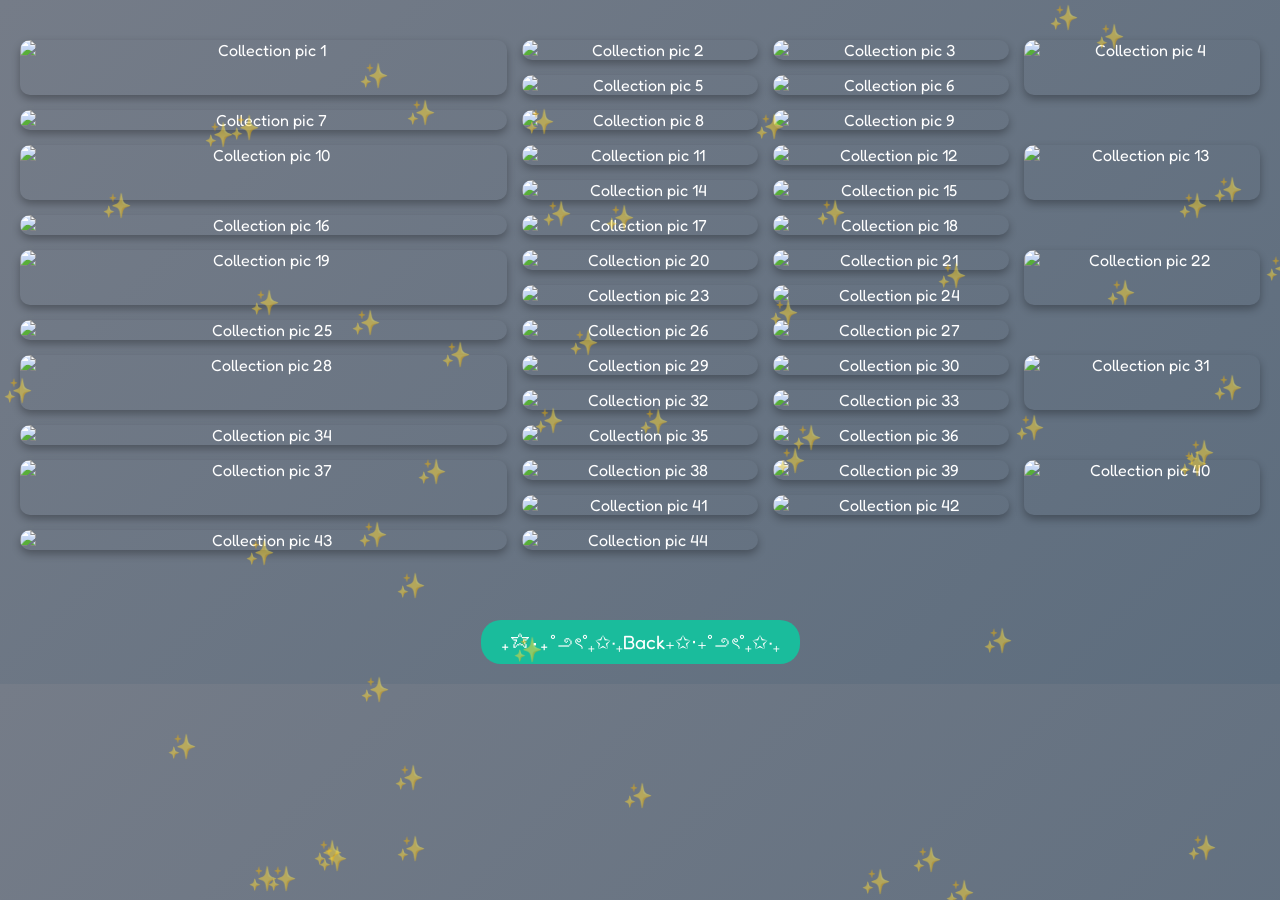
==== collection_album.html @ 9b6654c7 "Add files via upload" ====
<!DOCTYPE html>
<html lang="en">
<head>
    <meta charset="UTF-8">
    <meta name="viewport" content="width=device-width, initial-scale=1.0">
    <meta name="description" content="Claude's Collection Album - pics and memories!">
    <title>Collection Album</title>
    <link href="https://fonts.googleapis.com/css2?family=Fredoka+One&display=swap" rel="stylesheet">
    <style>
        body {
            background: linear-gradient(135deg, #757C88, #5D6D7E);
            font-family: 'Fredoka One', cursive;
            margin: 0;
            padding: 20px;
            color: white;
            text-align: center;
            overflow-x: hidden;
            position: relative;
        }
        .gallery {
            display: grid;
            grid-template-columns: repeat(auto-fit, minmax(200px, 1fr));
            gap: 15px;
            margin: 20px 0;
            animation: fadeIn 2s ease-in;
        }
        .gallery img {
            width: 100%;
            height: auto;
            border-radius: 10px;
            box-shadow: 0 4px 8px rgba(0, 0, 0, 0.3);
            transition: transform 0.3s ease;
            cursor: pointer;
        }
        .gallery img:hover {
            transform: scale(1.05) rotate(2deg);
        }
        .large {
            grid-column: span 2;
            grid-row: span 2;
        }
        .medium {
            grid-column: span 1;
            grid-row: span 1;
        }
        .small {
            grid-column: span 1;
            grid-row: span 1;
        }
        .tall {
            grid-column: span 1;
            grid-row: span 2;
        }
        .wide {
            grid-column: span 2;
            grid-row: span 1;
        }
        .lightbox {
            display: none;
            position: fixed;
            top: 0;
            left: 0;
            width: 100%;
            height: 100%;
            background: rgba(0, 0, 0, 0.8);
            justify-content: center;
            align-items: center;
            z-index: 1000;
        }
        .lightbox img {
            max-width: 90%;
            max-height: 90%;
            border-radius: 10px;
        }
        .close {
            position: absolute;
            top: 20px;
            right: 20px;
            color: white;
            font-size: 2em;
            cursor: pointer;
        }
        .back-btn {
            margin-top: 30px;
            display: inline-block;
            background-color: #1ABC9C;
            color: white;
            padding: 10px 20px;
            border-radius: 20px;
            text-decoration: none;
            font-size: 1.2em;
            transition: all 0.3s ease;
        }
        .back-btn:hover {
            background-color: #16A085;
            transform: scale(1.05);
        }
        #stars {
            position: fixed;
            top: 0;
            left: 0;
            width: 100%;
            height: 100%;
            pointer-events: none;
            z-index: 0;
        }
        .star {
            position: absolute;
            font-size: 1.5em;
            color: rgba(255, 255, 255, 0.5);
            animation: twinkle 4s infinite;
        }
        @keyframes fadeIn {
            from { opacity: 0; transform: translateY(20px); }
            to { opacity: 1; transform: translateY(0); }
        }
        @keyframes twinkle {
            0%, 100% { opacity: 0.5; }
            50% { opacity: 1; }
        }
        @media (max-width: 768px) {
            .gallery {
                grid-template-columns: repeat(auto-fit, minmax(150px, 1fr));
                gap: 10px;
            }
            .large {
                grid-column: span 1;
                grid-row: span 1;
            }
            .tall {
                grid-column: span 1;
                grid-row: span 1;
            }
            .wide {
                grid-column: span 1;
                grid-row: span 1;
            }
        }
    </style>
</head>
<body>
    <div class="gallery">
        <img class="large" src="C:\Users\Linnaeus\Documents\CUMAL_LINNAEUS\3RD QUARTER\Portfolio Website\Collection\Screenshot_20250814-130744.jpg" alt="Collection pic 1">
        <img class="medium" src="C:\Users\Linnaeus\Documents\CUMAL_LINNAEUS\3RD QUARTER\Portfolio Website\Collection\Screenshot_20240518-165611.jpg" alt="Collection pic 2">
        <img class="medium" src="C:\Users\Linnaeus\Documents\CUMAL_LINNAEUS\3RD QUARTER\Portfolio Website\Collection\Screenshot_20240303-185044.png" alt="Collection pic 3">
        <img class="tall" src="C:\Users\Linnaeus\Documents\CUMAL_LINNAEUS\3RD QUARTER\Portfolio Website\Collection\Screenshot_20240717-161609.jpg" alt="Collection pic 4">
        <img class="small" src="C:\Users\Linnaeus\Documents\CUMAL_LINNAEUS\3RD QUARTER\Portfolio Website\Collection\Screenshot_20240609-014246.jpg" alt="Collection pic 5">
        <img class="small" src="C:\Users\Linnaeus\Documents\CUMAL_LINNAEUS\3RD QUARTER\Portfolio Website\Collection\Screenshot_20240613-174100.jpg" alt="Collection pic 6">
        <img class="wide" src="C:\Users\Linnaeus\Documents\CUMAL_LINNAEUS\3RD QUARTER\Portfolio Website\Collection\Screenshot_20240616-070816.jpg" alt="Collection pic 7">
        <img class="medium" src="C:\Users\Linnaeus\Documents\CUMAL_LINNAEUS\3RD QUARTER\Portfolio Website\Collection\Screenshot_20240626-154854.jpg" alt="Collection pic 8">
        <img class="medium" src="C:\Users\Linnaeus\Documents\CUMAL_LINNAEUS\3RD QUARTER\Portfolio Website\Collection\Screenshot_20240626-161524.jpg" alt="Collection pic 9">
        <img class="large" src="C:\Users\Linnaeus\Documents\CUMAL_LINNAEUS\3RD QUARTER\Portfolio Website\Collection\Screenshot_20240718-044356.jpg" alt="Collection pic 10">
        <img class="small" src="C:\Users\Linnaeus\Documents\CUMAL_LINNAEUS\3RD QUARTER\Portfolio Website\Collection\Screenshot_20240718-061940.jpg" alt="Collection pic 11">
        <img class="small" src="C:\Users\Linnaeus\Documents\CUMAL_LINNAEUS\3RD QUARTER\Portfolio Website\Collection\Screenshot_20240623-225223.jpg" alt="Collection pic 12">
        <img class="tall" src="C:\Users\Linnaeus\Documents\CUMAL_LINNAEUS\3RD QUARTER\Portfolio Website\Collection\Screenshot_20240625-112304.jpg" alt="Collection pic 13">
        <img class="medium" src="C:\Users\Linnaeus\Documents\CUMAL_LINNAEUS\3RD QUARTER\Portfolio Website\Collection\Screenshot_20240625-185339.jpg" alt="Collection pic 14">
        <img class="medium" src="C:\Users\Linnaeus\Documents\CUMAL_LINNAEUS\3RD QUARTER\Portfolio Website\Collection\Screenshot_20240625-191425.jpg" alt="Collection pic 15">
        <img class="wide" src="C:\Users\Linnaeus\Documents\CUMAL_LINNAEUS\3RD QUARTER\Portfolio Website\Collection\Screenshot_20240625-193917.jpg" alt="Collection pic 16">
        <img class="small" src="C:\Users\Linnaeus\Documents\CUMAL_LINNAEUS\3RD QUARTER\Portfolio Website\Collection\Screenshot_20240626-151235.jpg" alt="Collection pic 17">
        <img class="small" src="C:\Users\Linnaeus\Documents\CUMAL_LINNAEUS\3RD QUARTER\Portfolio Website\Collection\Screenshot_20240626-163218.jpg" alt="Collection pic 18">
        <img class="large" src="C:\Users\Linnaeus\Documents\CUMAL_LINNAEUS\3RD QUARTER\Portfolio Website\Collection\Screenshot_20240626-164813.jpg" alt="Collection pic 19">
        <img class="medium" src="C:\Users\Linnaeus\Documents\CUMAL_LINNAEUS\3RD QUARTER\Portfolio Website\Collection\Screenshot_20240626-170722.jpg" alt="Collection pic 20">
        <img class="medium" src="C:\Users\Linnaeus\Documents\CUMAL_LINNAEUS\3RD QUARTER\Portfolio Website\Collection\Screenshot_20240626-172347.jpg" alt="Collection pic 21">
        <img class="tall" src="C:\Users\Linnaeus\Documents\CUMAL_LINNAEUS\3RD QUARTER\Portfolio Website\Collection\Screenshot_20240628-154748.jpg" alt="Collection pic 22">
        <img class="small" src="C:\Users\Linnaeus\Documents\CUMAL_LINNAEUS\3RD QUARTER\Portfolio Website\Collection\Screenshot_20240628-160859.jpg" alt="Collection pic 23">
        <img class="small" src="C:\Users\Linnaeus\Documents\CUMAL_LINNAEUS\3RD QUARTER\Portfolio Website\Collection\Screenshot_20240628-163151.jpg" alt="Collection pic 24">
        <img class="wide" src="C:\Users\Linnaeus\Documents\CUMAL_LINNAEUS\3RD QUARTER\Portfolio Website\Collection\Screenshot_20240630-201024.jpg" alt="Collection pic 25">
        <img class="medium" src="C:\Users\Linnaeus\Documents\CUMAL_LINNAEUS\3RD QUARTER\Portfolio Website\Collection\Screenshot_20240701-180100.jpg" alt="Collection pic 26">
        <img class="medium" src="C:\Users\Linnaeus\Documents\CUMAL_LINNAEUS\3RD QUARTER\Portfolio Website\Collection\Screenshot_20240701-183535.jpg" alt="Collection pic 27">
        <img class="large" src="C:\Users\Linnaeus\Documents\CUMAL_LINNAEUS\3RD QUARTER\Portfolio Website\Collection\Screenshot_20240701-190710.jpg" alt="Collection pic 28">
        <img class="small" src="C:\Users\Linnaeus\Documents\CUMAL_LINNAEUS\3RD QUARTER\Portfolio Website\Collection\Screenshot_20240703-134827.jpg" alt="Collection pic 29">
        <img class="small" src="C:\Users\Linnaeus\Documents\CUMAL_LINNAEUS\3RD QUARTER\Portfolio Website\Collection\Screenshot_20240703-161208.jpg" alt="Collection pic 30">
        <img class="tall" src="C:\Users\Linnaeus\Documents\CUMAL_LINNAEUS\3RD QUARTER\Portfolio Website\Collection\Screenshot_20240703-220544.jpg" alt="Collection pic 31">
        <img class="medium" src="C:\Users\Linnaeus\Documents\CUMAL_LINNAEUS\3RD QUARTER\Portfolio Website\Collection\Screenshot_20240703-230053.jpg" alt="Collection pic 32">
        <img class="medium" src="C:\Users\Linnaeus\Documents\CUMAL_LINNAEUS\3RD QUARTER\Portfolio Website\Collection\Screenshot_20240625-231041.jpg" alt="Collection pic 33">
        <img class="wide" src="C:\Users\Linnaeus\Documents\CUMAL_LINNAEUS\3RD QUARTER\Portfolio Website\Collection\Screenshot_20240627-135659.jpg" alt="Collection pic 34">
        <img class="small" src="C:\Users\Linnaeus\Documents\CUMAL_LINNAEUS\3RD QUARTER\Portfolio Website\Collection\Screenshot_20240627-135707.jpg" alt="Collection pic 35">
        <img class="small" src="C:\Users\Linnaeus\Documents\CUMAL_LINNAEUS\3RD QUARTER\Portfolio Website\Collection\Screenshot_20240627-135715.jpg" alt="Collection pic 36">
        <img class="large" src="C:\Users\Linnaeus\Documents\CUMAL_LINNAEUS\3RD QUARTER\Portfolio Website\Collection\Screenshot_20240627-135724.jpg" alt="Collection pic 37">
        <img class="medium" src="C:\Users\Linnaeus\Documents\CUMAL_LINNAEUS\3RD QUARTER\Portfolio Website\Collection\Screenshot_20240627-135727.jpg" alt="Collection pic 38">
        <img class="medium" src="C:\Users\Linnaeus\Documents\CUMAL_LINNAEUS\3RD QUARTER\Portfolio Website\Collection\Screenshot_20240628-163635.jpg" alt="Collection pic 39">
        <img class="tall" src="C:\Users\Linnaeus\Documents\CUMAL_LINNAEUS\3RD QUARTER\Portfolio Website\Collection\Screenshot_20240628-163750.jpg" alt="Collection pic 40">
        <img class="small" src="C:\Users\Linnaeus\Documents\CUMAL_LINNAEUS\3RD QUARTER\Portfolio Website\Collection\Screenshot_20240701-190858.jpg" alt="Collection pic 41">
        <img class="small" src="C:\Users\Linnaeus\Documents\CUMAL_LINNAEUS\3RD QUARTER\Portfolio Website\Collection\Screenshot_20240705-190645.jpg" alt="Collection pic 42">
        <img class="wide" src="C:\Users\Linnaeus\Documents\CUMAL_LINNAEUS\3RD QUARTER\Portfolio Website\Collection\Screenshot_20240627-135724.jpg" alt="Collection pic 43">
        <img class="medium" src="C:\Users\Linnaeus\Documents\CUMAL_LINNAEUS\3RD QUARTER\Portfolio Website\Collection\Screenshot_20250724-171312.jpg" alt="Collection pic 44">
    </div>
    
    <br><a href="C:\Users\Linnaeus\Documents\CUMAL_LINNAEUS\4TH QUARTER\Portfolio Website\collection.html" class="back-btn">₊✩‧₊˚౨ৎ˚₊✩‧₊Back₊✩‧₊˚౨ৎ˚₊✩‧₊</a>
    
    <div class="lightbox" id="lightbox">
        <span class="close" onclick="closeLightbox()">&times;</span>
        <img id="lightbox-img" src="" alt="Enlarged pic">
    </div>
    
    <div id="stars"></div>
    
    <script>
        const galleryImgs = document.querySelectorAll('.gallery img');
        const lightbox = document.getElementById('lightbox');
        const lightboxImg = document.getElementById('lightbox-img');
        
        galleryImgs.forEach(img => {
            img.addEventListener('click', () => {
                lightbox.style.display = 'flex';
                lightboxImg.src = img.src;
                lightboxImg.alt = img.alt;
            });
        });
        
        function closeLightbox() {
            lightbox.style.display = 'none';
        }
        
        lightbox.addEventListener('click', (e) => {
            if (e.target === lightbox) {
                closeLightbox();
            }
        });
        
        const starsContainer = document.getElementById('stars');
        for (let i = 0; i < 50; i++) {
            const star = document.createElement('div');
            star.className = 'star';
            star.textContent = '✨';
            star.style.left = Math.random() * 100 + '%';
            star.style.top = Math.random() * 100 + '%';
            star.style.animationDelay = Math.random() * 4 + 's';
            starsContainer.appendChild(star);
        }
    </script>
</body>
</html>
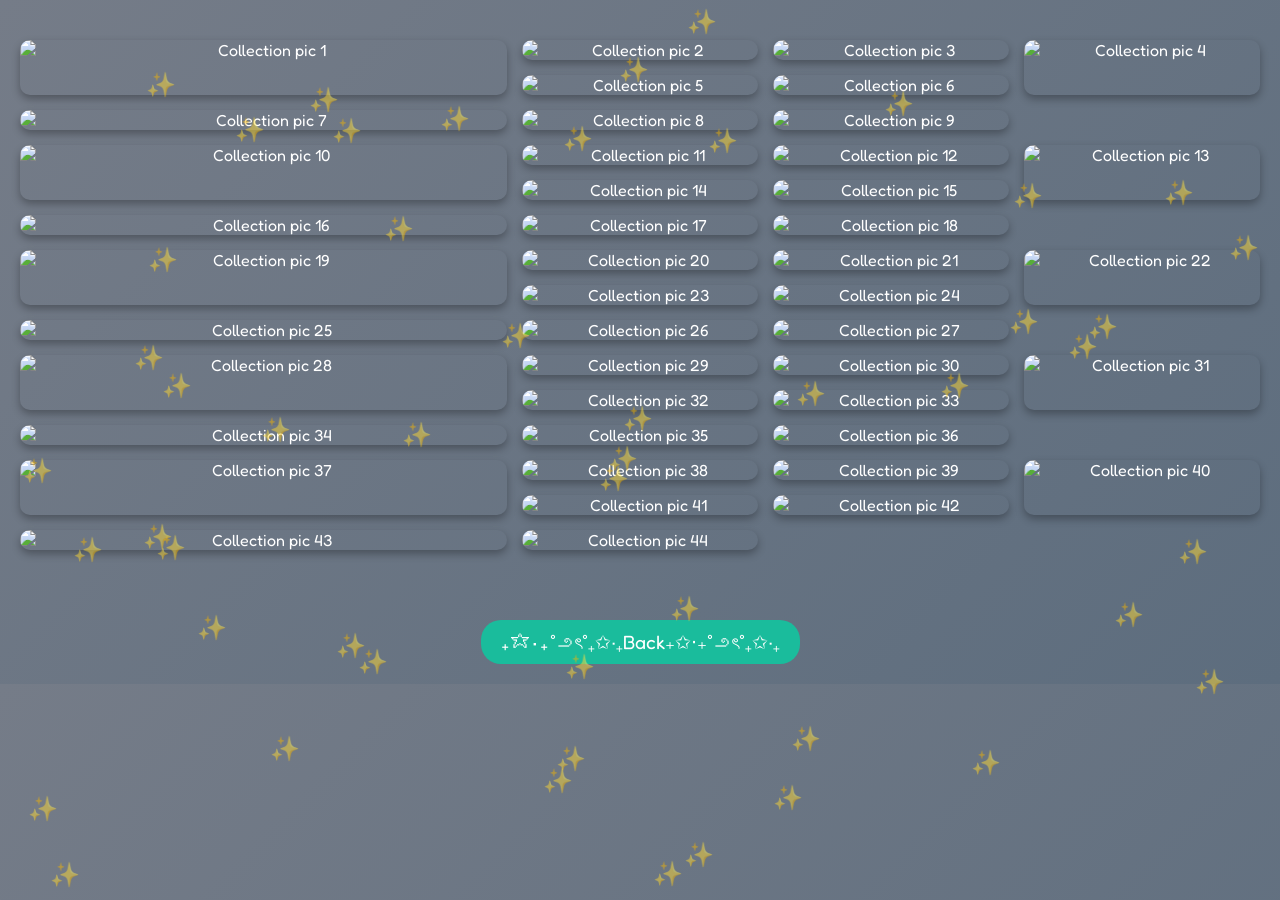
==== commit 8592ee45: "Update collection_album.html" ====
--- a/collection_album.html
+++ b/collection_album.html
@@ -186,7 +186,7 @@
         <img class="medium" src="C:\Users\Linnaeus\Documents\CUMAL_LINNAEUS\3RD QUARTER\Portfolio Website\Collection\Screenshot_20250724-171312.jpg" alt="Collection pic 44">
     </div>
     
-    <br><a href="C:\Users\Linnaeus\Documents\CUMAL_LINNAEUS\4TH QUARTER\Portfolio Website\collection.html" class="back-btn">₊✩‧₊˚౨ৎ˚₊✩‧₊Back₊✩‧₊˚౨ৎ˚₊✩‧₊</a>
+    <br><a href="collection.html" class="back-btn">₊✩‧₊˚౨ৎ˚₊✩‧₊Back₊✩‧₊˚౨ৎ˚₊✩‧₊</a>
     
     <div class="lightbox" id="lightbox">
         <span class="close" onclick="closeLightbox()">&times;</span>
@@ -230,4 +230,5 @@
         }
     </script>
 </body>
-</html>+
+</html>
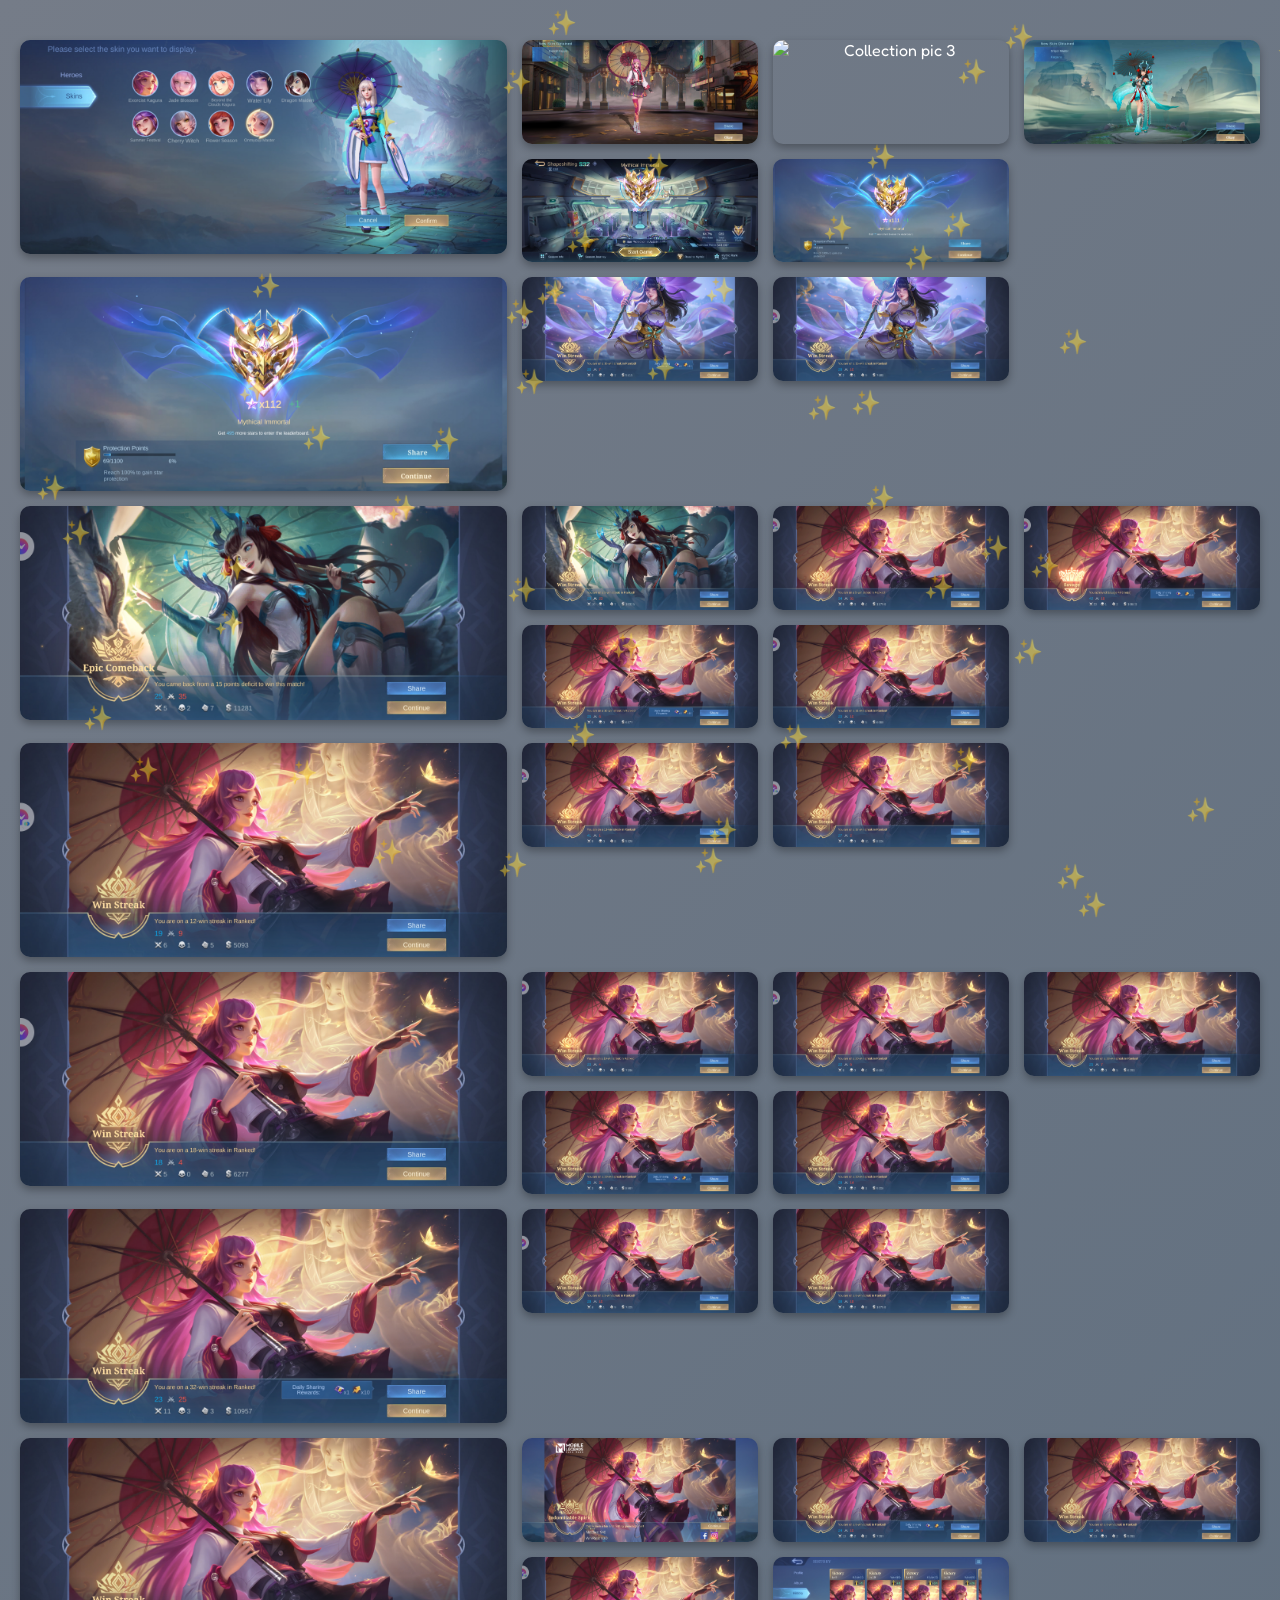
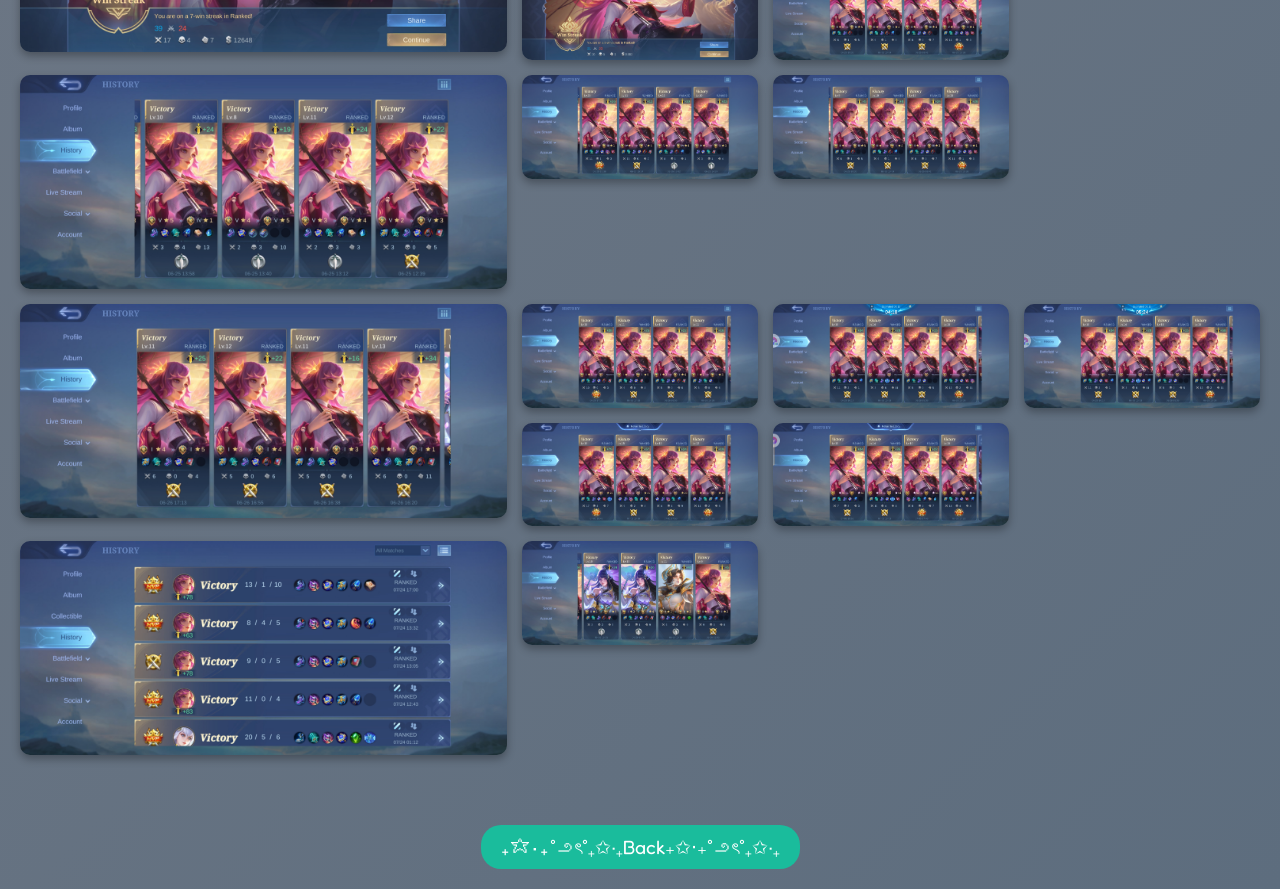
==== commit 8b55b46f: "Update collection_album.html" ====
--- a/collection_album.html
+++ b/collection_album.html
@@ -140,50 +140,50 @@
 </head>
 <body>
     <div class="gallery">
-        <img class="large" src="C:\Users\Linnaeus\Documents\CUMAL_LINNAEUS\3RD QUARTER\Portfolio Website\Collection\Screenshot_20250814-130744.jpg" alt="Collection pic 1">
-        <img class="medium" src="C:\Users\Linnaeus\Documents\CUMAL_LINNAEUS\3RD QUARTER\Portfolio Website\Collection\Screenshot_20240518-165611.jpg" alt="Collection pic 2">
-        <img class="medium" src="C:\Users\Linnaeus\Documents\CUMAL_LINNAEUS\3RD QUARTER\Portfolio Website\Collection\Screenshot_20240303-185044.png" alt="Collection pic 3">
-        <img class="tall" src="C:\Users\Linnaeus\Documents\CUMAL_LINNAEUS\3RD QUARTER\Portfolio Website\Collection\Screenshot_20240717-161609.jpg" alt="Collection pic 4">
-        <img class="small" src="C:\Users\Linnaeus\Documents\CUMAL_LINNAEUS\3RD QUARTER\Portfolio Website\Collection\Screenshot_20240609-014246.jpg" alt="Collection pic 5">
-        <img class="small" src="C:\Users\Linnaeus\Documents\CUMAL_LINNAEUS\3RD QUARTER\Portfolio Website\Collection\Screenshot_20240613-174100.jpg" alt="Collection pic 6">
-        <img class="wide" src="C:\Users\Linnaeus\Documents\CUMAL_LINNAEUS\3RD QUARTER\Portfolio Website\Collection\Screenshot_20240616-070816.jpg" alt="Collection pic 7">
-        <img class="medium" src="C:\Users\Linnaeus\Documents\CUMAL_LINNAEUS\3RD QUARTER\Portfolio Website\Collection\Screenshot_20240626-154854.jpg" alt="Collection pic 8">
-        <img class="medium" src="C:\Users\Linnaeus\Documents\CUMAL_LINNAEUS\3RD QUARTER\Portfolio Website\Collection\Screenshot_20240626-161524.jpg" alt="Collection pic 9">
-        <img class="large" src="C:\Users\Linnaeus\Documents\CUMAL_LINNAEUS\3RD QUARTER\Portfolio Website\Collection\Screenshot_20240718-044356.jpg" alt="Collection pic 10">
-        <img class="small" src="C:\Users\Linnaeus\Documents\CUMAL_LINNAEUS\3RD QUARTER\Portfolio Website\Collection\Screenshot_20240718-061940.jpg" alt="Collection pic 11">
-        <img class="small" src="C:\Users\Linnaeus\Documents\CUMAL_LINNAEUS\3RD QUARTER\Portfolio Website\Collection\Screenshot_20240623-225223.jpg" alt="Collection pic 12">
-        <img class="tall" src="C:\Users\Linnaeus\Documents\CUMAL_LINNAEUS\3RD QUARTER\Portfolio Website\Collection\Screenshot_20240625-112304.jpg" alt="Collection pic 13">
-        <img class="medium" src="C:\Users\Linnaeus\Documents\CUMAL_LINNAEUS\3RD QUARTER\Portfolio Website\Collection\Screenshot_20240625-185339.jpg" alt="Collection pic 14">
-        <img class="medium" src="C:\Users\Linnaeus\Documents\CUMAL_LINNAEUS\3RD QUARTER\Portfolio Website\Collection\Screenshot_20240625-191425.jpg" alt="Collection pic 15">
-        <img class="wide" src="C:\Users\Linnaeus\Documents\CUMAL_LINNAEUS\3RD QUARTER\Portfolio Website\Collection\Screenshot_20240625-193917.jpg" alt="Collection pic 16">
-        <img class="small" src="C:\Users\Linnaeus\Documents\CUMAL_LINNAEUS\3RD QUARTER\Portfolio Website\Collection\Screenshot_20240626-151235.jpg" alt="Collection pic 17">
-        <img class="small" src="C:\Users\Linnaeus\Documents\CUMAL_LINNAEUS\3RD QUARTER\Portfolio Website\Collection\Screenshot_20240626-163218.jpg" alt="Collection pic 18">
-        <img class="large" src="C:\Users\Linnaeus\Documents\CUMAL_LINNAEUS\3RD QUARTER\Portfolio Website\Collection\Screenshot_20240626-164813.jpg" alt="Collection pic 19">
-        <img class="medium" src="C:\Users\Linnaeus\Documents\CUMAL_LINNAEUS\3RD QUARTER\Portfolio Website\Collection\Screenshot_20240626-170722.jpg" alt="Collection pic 20">
-        <img class="medium" src="C:\Users\Linnaeus\Documents\CUMAL_LINNAEUS\3RD QUARTER\Portfolio Website\Collection\Screenshot_20240626-172347.jpg" alt="Collection pic 21">
-        <img class="tall" src="C:\Users\Linnaeus\Documents\CUMAL_LINNAEUS\3RD QUARTER\Portfolio Website\Collection\Screenshot_20240628-154748.jpg" alt="Collection pic 22">
-        <img class="small" src="C:\Users\Linnaeus\Documents\CUMAL_LINNAEUS\3RD QUARTER\Portfolio Website\Collection\Screenshot_20240628-160859.jpg" alt="Collection pic 23">
-        <img class="small" src="C:\Users\Linnaeus\Documents\CUMAL_LINNAEUS\3RD QUARTER\Portfolio Website\Collection\Screenshot_20240628-163151.jpg" alt="Collection pic 24">
-        <img class="wide" src="C:\Users\Linnaeus\Documents\CUMAL_LINNAEUS\3RD QUARTER\Portfolio Website\Collection\Screenshot_20240630-201024.jpg" alt="Collection pic 25">
-        <img class="medium" src="C:\Users\Linnaeus\Documents\CUMAL_LINNAEUS\3RD QUARTER\Portfolio Website\Collection\Screenshot_20240701-180100.jpg" alt="Collection pic 26">
-        <img class="medium" src="C:\Users\Linnaeus\Documents\CUMAL_LINNAEUS\3RD QUARTER\Portfolio Website\Collection\Screenshot_20240701-183535.jpg" alt="Collection pic 27">
-        <img class="large" src="C:\Users\Linnaeus\Documents\CUMAL_LINNAEUS\3RD QUARTER\Portfolio Website\Collection\Screenshot_20240701-190710.jpg" alt="Collection pic 28">
-        <img class="small" src="C:\Users\Linnaeus\Documents\CUMAL_LINNAEUS\3RD QUARTER\Portfolio Website\Collection\Screenshot_20240703-134827.jpg" alt="Collection pic 29">
-        <img class="small" src="C:\Users\Linnaeus\Documents\CUMAL_LINNAEUS\3RD QUARTER\Portfolio Website\Collection\Screenshot_20240703-161208.jpg" alt="Collection pic 30">
-        <img class="tall" src="C:\Users\Linnaeus\Documents\CUMAL_LINNAEUS\3RD QUARTER\Portfolio Website\Collection\Screenshot_20240703-220544.jpg" alt="Collection pic 31">
-        <img class="medium" src="C:\Users\Linnaeus\Documents\CUMAL_LINNAEUS\3RD QUARTER\Portfolio Website\Collection\Screenshot_20240703-230053.jpg" alt="Collection pic 32">
-        <img class="medium" src="C:\Users\Linnaeus\Documents\CUMAL_LINNAEUS\3RD QUARTER\Portfolio Website\Collection\Screenshot_20240625-231041.jpg" alt="Collection pic 33">
-        <img class="wide" src="C:\Users\Linnaeus\Documents\CUMAL_LINNAEUS\3RD QUARTER\Portfolio Website\Collection\Screenshot_20240627-135659.jpg" alt="Collection pic 34">
-        <img class="small" src="C:\Users\Linnaeus\Documents\CUMAL_LINNAEUS\3RD QUARTER\Portfolio Website\Collection\Screenshot_20240627-135707.jpg" alt="Collection pic 35">
-        <img class="small" src="C:\Users\Linnaeus\Documents\CUMAL_LINNAEUS\3RD QUARTER\Portfolio Website\Collection\Screenshot_20240627-135715.jpg" alt="Collection pic 36">
-        <img class="large" src="C:\Users\Linnaeus\Documents\CUMAL_LINNAEUS\3RD QUARTER\Portfolio Website\Collection\Screenshot_20240627-135724.jpg" alt="Collection pic 37">
-        <img class="medium" src="C:\Users\Linnaeus\Documents\CUMAL_LINNAEUS\3RD QUARTER\Portfolio Website\Collection\Screenshot_20240627-135727.jpg" alt="Collection pic 38">
-        <img class="medium" src="C:\Users\Linnaeus\Documents\CUMAL_LINNAEUS\3RD QUARTER\Portfolio Website\Collection\Screenshot_20240628-163635.jpg" alt="Collection pic 39">
-        <img class="tall" src="C:\Users\Linnaeus\Documents\CUMAL_LINNAEUS\3RD QUARTER\Portfolio Website\Collection\Screenshot_20240628-163750.jpg" alt="Collection pic 40">
-        <img class="small" src="C:\Users\Linnaeus\Documents\CUMAL_LINNAEUS\3RD QUARTER\Portfolio Website\Collection\Screenshot_20240701-190858.jpg" alt="Collection pic 41">
-        <img class="small" src="C:\Users\Linnaeus\Documents\CUMAL_LINNAEUS\3RD QUARTER\Portfolio Website\Collection\Screenshot_20240705-190645.jpg" alt="Collection pic 42">
-        <img class="wide" src="C:\Users\Linnaeus\Documents\CUMAL_LINNAEUS\3RD QUARTER\Portfolio Website\Collection\Screenshot_20240627-135724.jpg" alt="Collection pic 43">
-        <img class="medium" src="C:\Users\Linnaeus\Documents\CUMAL_LINNAEUS\3RD QUARTER\Portfolio Website\Collection\Screenshot_20250724-171312.jpg" alt="Collection pic 44">
+        <img class="large" src="collection/1.jpg" alt="Collection pic 1">
+        <img class="medium" src="collection/2.jpg" alt="Collection pic 2">
+        <img class="medium" src="collection/3.jpg" alt="Collection pic 3">
+        <img class="tall" src="collection/4.jpg" alt="Collection pic 4">
+        <img class="small" src="collection/5.jpg" alt="Collection pic 5">
+        <img class="small" src="collection/6.jpg" alt="Collection pic 6">
+        <img class="wide" src="collection/7.jpg" alt="Collection pic 7">
+        <img class="medium" src="collection/8.jpg" alt="Collection pic 8">
+        <img class="medium" src="collection/9.jpg" alt="Collection pic 9">
+        <img class="large" src="collection/10.jpg" alt="Collection pic 10">
+        <img class="small" src="collection2/11.jpg" alt="Collection pic 11">
+        <img class="small" src="collection2/12.jpg" alt="Collection pic 12">
+        <img class="tall" src="collection2/13.jpg" alt="Collection pic 13">
+        <img class="medium" src="collection2/14.jpg" alt="Collection pic 14">
+        <img class="medium" src="collection2/15.jpg" alt="Collection pic 15">
+        <img class="wide" src="collection2/16.jpg" alt="Collection pic 16">
+        <img class="small" src="collection2/17.jpg" alt="Collection pic 17">
+        <img class="small" src="collection2/18.jpg" alt="Collection pic 18">
+        <img class="large" src="collection2/19.jpg" alt="Collection pic 19">
+        <img class="medium" src="collection2/20.jpg" alt="Collection pic 20">
+        <img class="medium" src="collection3/21.jpg" alt="Collection pic 21">
+        <img class="tall" src="collection3/22.jpg" alt="Collection pic 22">
+        <img class="small" src="collection3/23.jpg" alt="Collection pic 23">
+        <img class="small" src="collection3/24.jpg" alt="Collection pic 24">
+        <img class="wide" src="collection3/25.jpg" alt="Collection pic 25">
+        <img class="medium" src="collection3/26.jpg" alt="Collection pic 26">
+        <img class="medium" src="collection3/27.jpg" alt="Collection pic 27">
+        <img class="large" src="collection3/28.jpg" alt="Collection pic 28">
+        <img class="small" src="collection3/29.jpg" alt="Collection pic 29">
+        <img class="small" src="collection3/30.jpg" alt="Collection pic 30">
+        <img class="tall" src="collection4/31.jpg" alt="Collection pic 31">
+        <img class="medium" src="collection4/32.jpg" alt="Collection pic 32">
+        <img class="medium" src="collection4/33.jpg" alt="Collection pic 33">
+        <img class="wide" src="collection4/34.jpg" alt="Collection pic 34">
+        <img class="small" src="collection4/35.jpg" alt="Collection pic 35">
+        <img class="small" src="collection4/36.jpg" alt="Collection pic 36">
+        <img class="large" src="collection4/37.jpg" alt="Collection pic 37">
+        <img class="medium" src="collection4/38.jpg" alt="Collection pic 38">
+        <img class="medium" src="collection4/39.jpg" alt="Collection pic 39">
+        <img class="tall" src="collection4/40.jpg" alt="Collection pic 40">
+        <img class="small" src="collection2/41.jpg" alt="Collection pic 41">
+        <img class="small" src="collection3/42.jpg" alt="Collection pic 42">
+        <img class="wide" src="collection4/43.jpg" alt="Collection pic 43">
+        <img class="medium" src="collection2/44.jpg" alt="Collection pic 44">
     </div>
     
     <br><a href="collection.html" class="back-btn">₊✩‧₊˚౨ৎ˚₊✩‧₊Back₊✩‧₊˚౨ৎ˚₊✩‧₊</a>
@@ -232,3 +232,4 @@
 </body>
 
 </html>
+
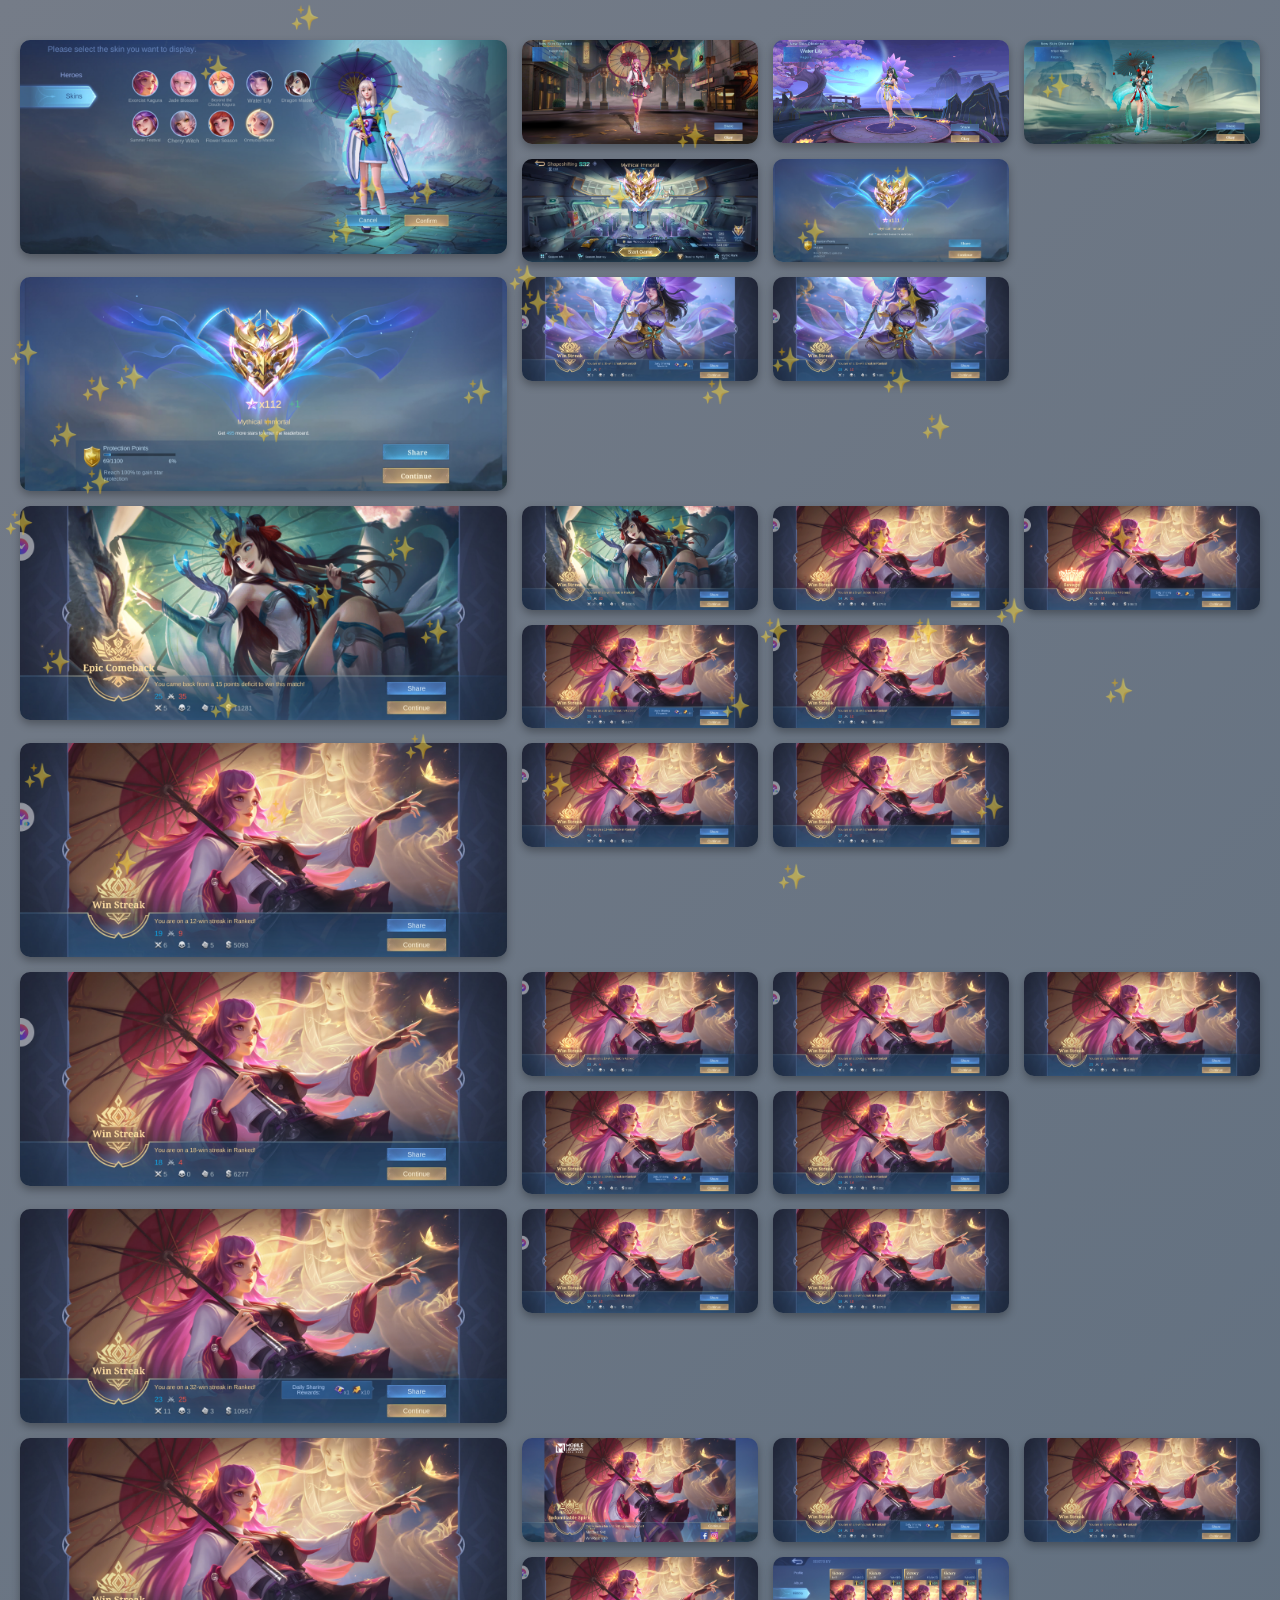
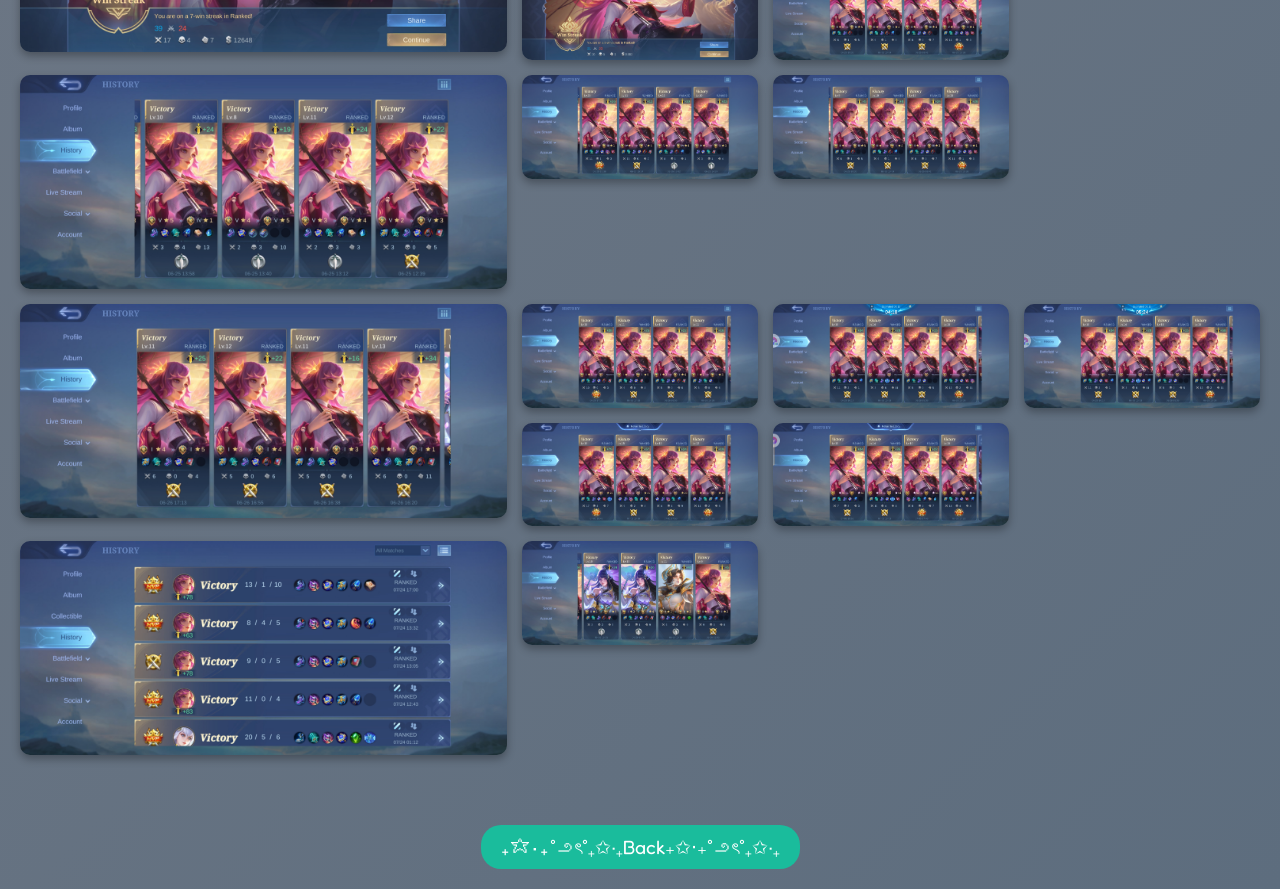
==== commit f2e8db35: "Update collection_album.html" ====
--- a/collection_album.html
+++ b/collection_album.html
@@ -142,7 +142,7 @@
     <div class="gallery">
         <img class="large" src="collection/1.jpg" alt="Collection pic 1">
         <img class="medium" src="collection/2.jpg" alt="Collection pic 2">
-        <img class="medium" src="collection/3.jpg" alt="Collection pic 3">
+        <img class="medium" src="collection/3.png" alt="Collection pic 3">
         <img class="tall" src="collection/4.jpg" alt="Collection pic 4">
         <img class="small" src="collection/5.jpg" alt="Collection pic 5">
         <img class="small" src="collection/6.jpg" alt="Collection pic 6">
@@ -233,3 +233,4 @@
 
 </html>
 
+
